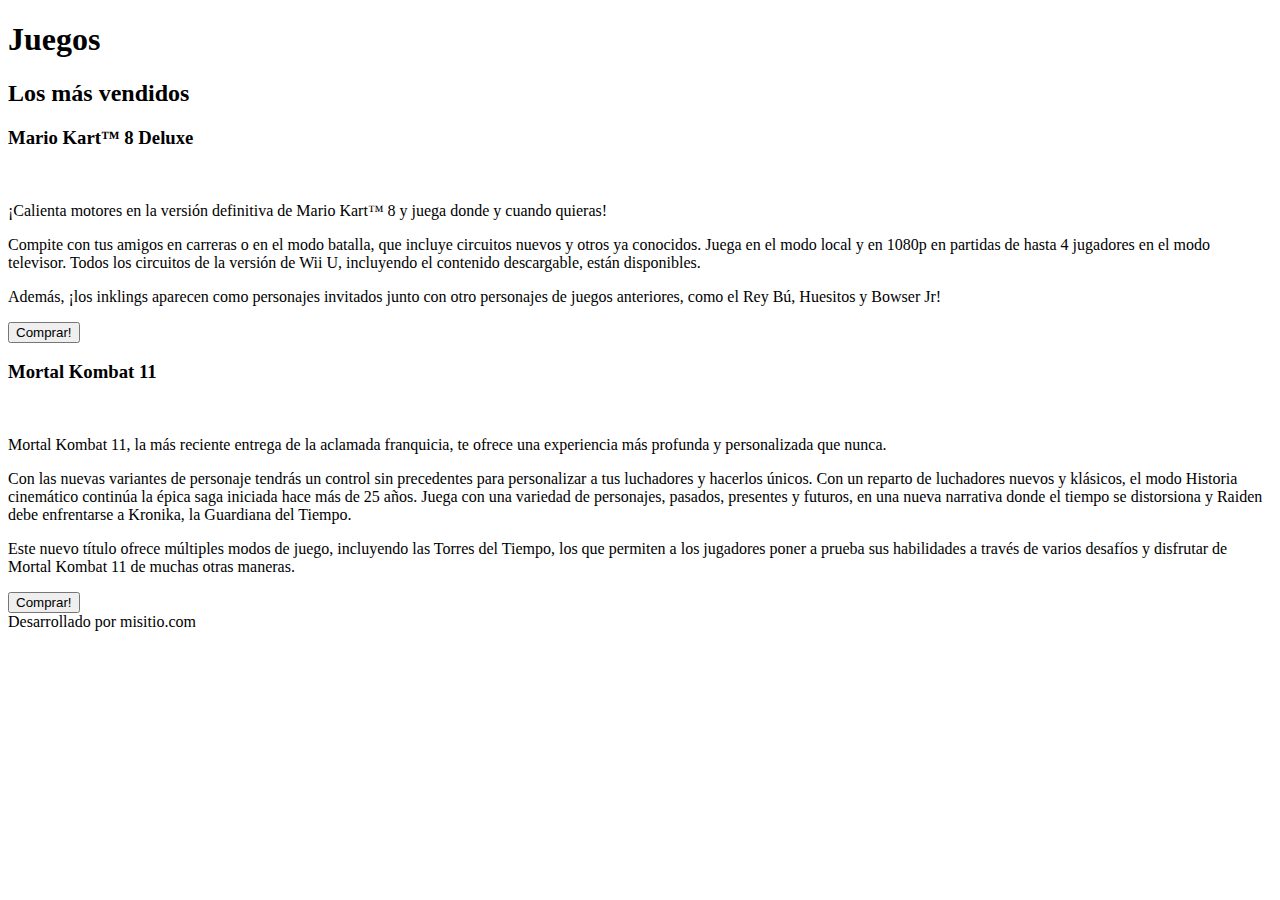
==== index.html @ 279a80ff "Commit inicial" ====
<!DOCTYPE html>
<html lang="en">
<head>
    <meta charset="UTF-8">
    <meta http-equiv="X-UA-Compatible" content="IE=edge">
    <meta name="viewport" content="width=device-width, initial-scale=1.0">
    <link rel="stylesheet" href="styles/style.css">
    <title>Document</title>
</head>
<body>
    <nav>
        <h1>Juegos</h1>
    </nav>
    
    <article>    
        <h2>Los más vendidos</h2>
        
        <section>
            <div>
                <span class="spanH3"><h3>Mario Kart™ 8 Deluxe</h3></span>
            </div>
            <img src="img/mario-kart-8-deluxe.jpg" alt="">
            <p>¡Calienta motores en la versión definitiva de Mario Kart™ 8 y juega donde y cuando quieras!</p>
            <p>Compite con tus amigos en carreras o en el modo batalla, que incluye circuitos nuevos y otros ya conocidos.
                Juega en el modo local y en 1080p en partidas de hasta 4 jugadores en el modo televisor.
                Todos los circuitos de la versión de Wii U, incluyendo el contenido descargable, están disponibles.</p>
            <p>Además, ¡los inklings aparecen como personajes invitados junto con otro personajes de juegos anteriores,
                como el Rey Bú, Huesitos y Bowser Jr!</p>
            <button>Comprar!</button>
        </section>
        <section>
            <div>
                <span class="spanH3"><h3>Mortal Kombat 11</h3></span>
            </div>
            <img src="img/mortal-kombat-11.jpg" alt="">
            <p>Mortal Kombat 11, la más reciente entrega de la aclamada franquicia,
                te ofrece una experiencia más profunda y personalizada que nunca.</p>
            <p>
                Con las nuevas variantes de personaje tendrás un control sin precedentes
                para personalizar a tus luchadores y hacerlos únicos.
                Con un reparto de luchadores nuevos y klásicos, el modo Historia cinemático
                continúa la épica saga iniciada hace más de 25 años.
                Juega con una variedad de personajes, pasados, presentes y futuros,
                en una nueva narrativa donde el tiempo se distorsiona y Raiden debe
                enfrentarse a Kronika, la Guardiana del Tiempo.
            </p>
            <p>
                Este nuevo título ofrece múltiples modos de juego, incluyendo las Torres del Tiempo,
                los que permiten a los jugadores poner a prueba sus habilidades a través de varios
                desafíos y disfrutar de Mortal Kombat 11 de muchas otras maneras.
            </p>
            <button> Comprar!</button>
        </section>
    </article>
    <footer>
        <span>Desarrollado por misitio.com</span>
    </footer>
</body>
</html>
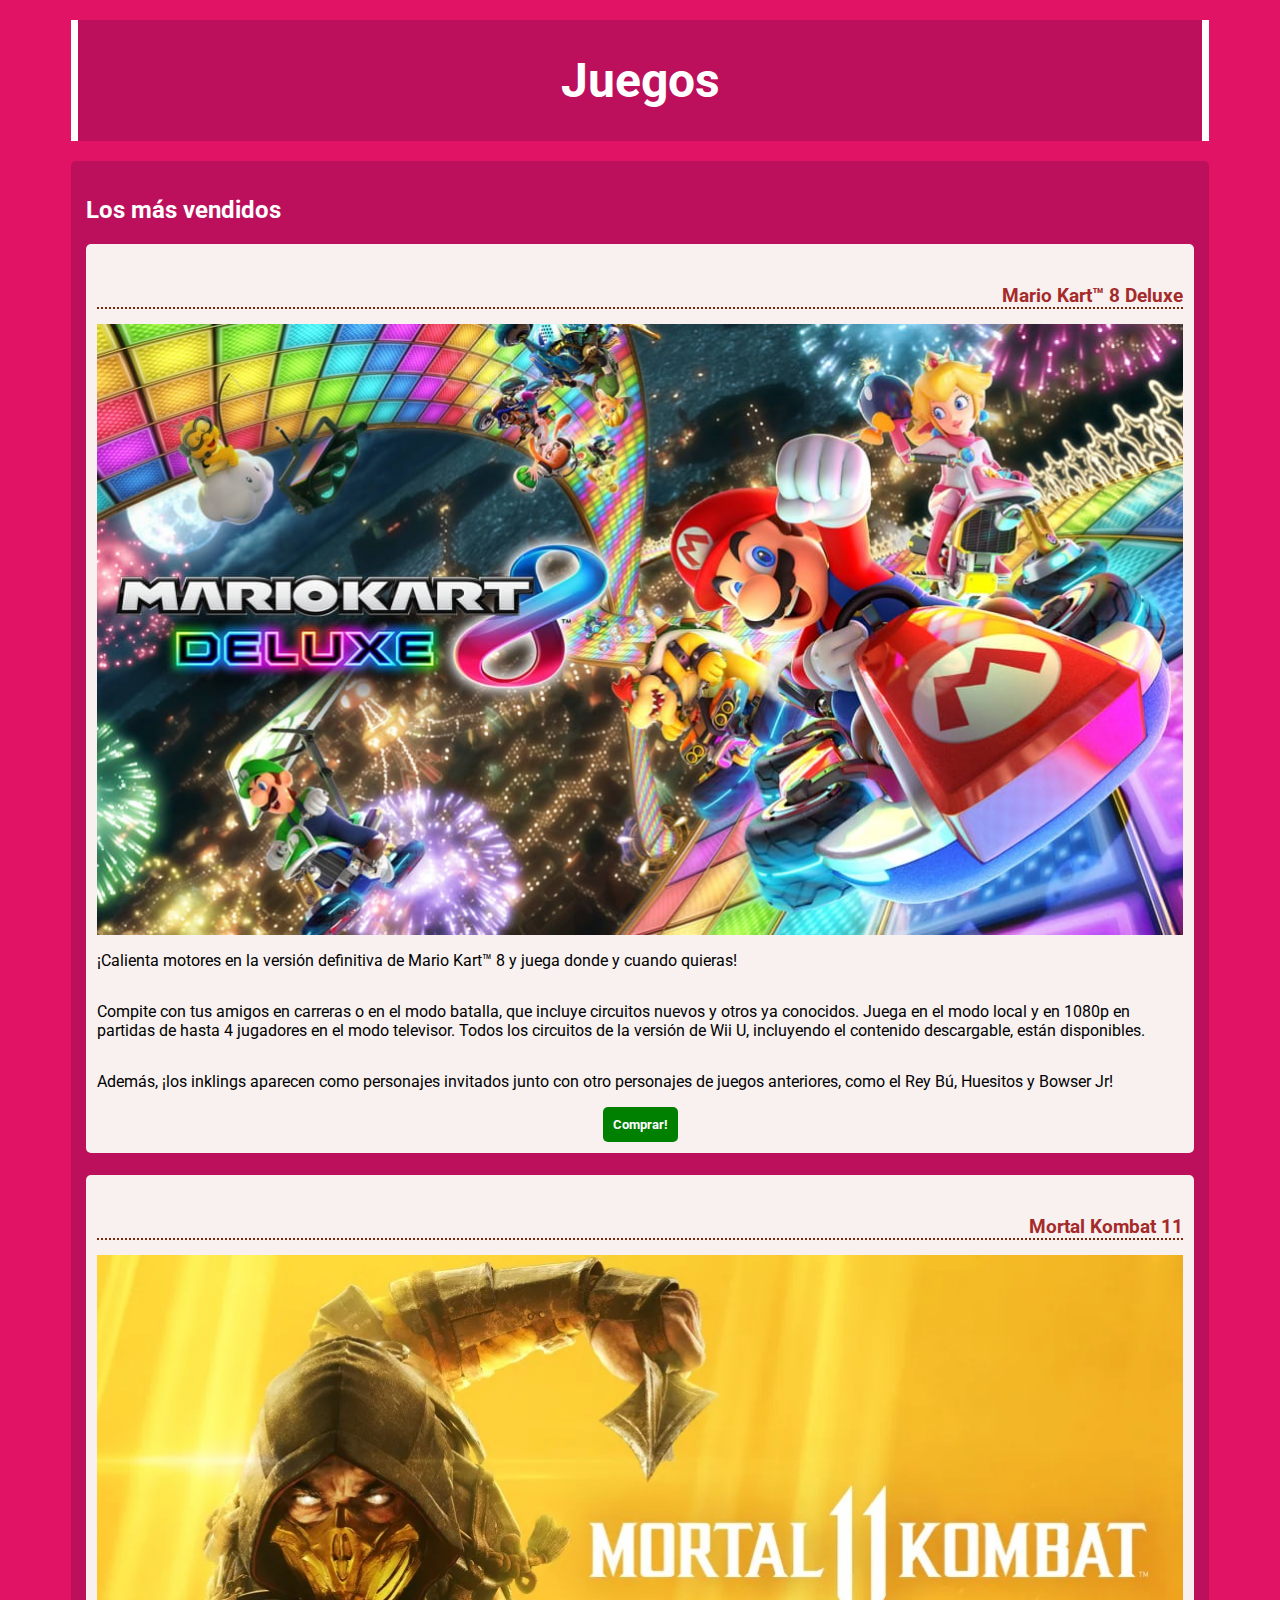
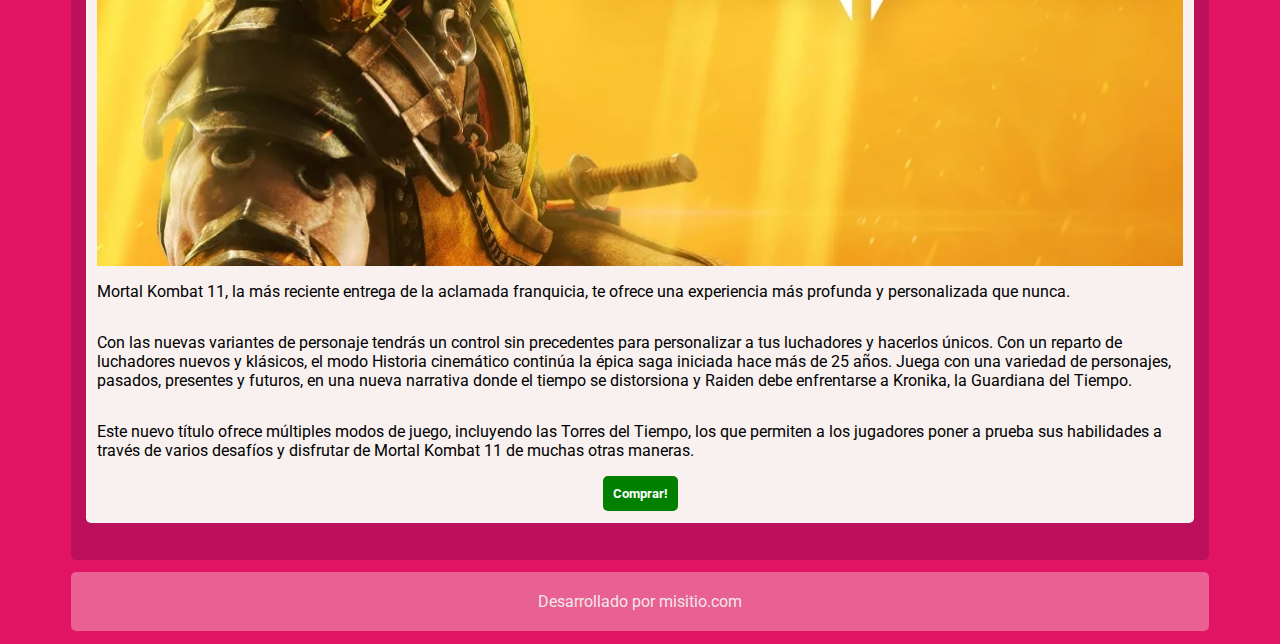
==== commit 3798025d: "Agrego imagenes mario2, 3 y 4 + estrella.png" ====
--- a/index.html
+++ b/index.html
@@ -1,11 +1,11 @@
 <!DOCTYPE html>
-<html lang="en">
+<html lang="es">
 <head>
     <meta charset="UTF-8">
     <meta http-equiv="X-UA-Compatible" content="IE=edge">
     <meta name="viewport" content="width=device-width, initial-scale=1.0">
     <link rel="stylesheet" href="styles/style.css">
-    <title>Document</title>
+    <title>Juegos</title>
 </head>
 <body>
     <nav>
@@ -14,7 +14,6 @@
     
     <article>    
         <h2>Los más vendidos</h2>
-        
         <section>
             <div>
                 <span class="spanH3"><h3>Mario Kart™ 8 Deluxe</h3></span>
@@ -26,7 +25,7 @@
                 Todos los circuitos de la versión de Wii U, incluyendo el contenido descargable, están disponibles.</p>
             <p>Además, ¡los inklings aparecen como personajes invitados junto con otro personajes de juegos anteriores,
                 como el Rey Bú, Huesitos y Bowser Jr!</p>
-            <button>Comprar!</button>
+            <button class="botonSection"><a href="marioKart.html">Comprar!</a></button>
         </section>
         <section>
             <div>
@@ -49,7 +48,7 @@
                 los que permiten a los jugadores poner a prueba sus habilidades a través de varios
                 desafíos y disfrutar de Mortal Kombat 11 de muchas otras maneras.
             </p>
-            <button> Comprar!</button>
+            <button class="botonSection"><a href="">Comprar!</a></button>
         </section>
     </article>
     <footer>
--- a/styles/style.css
+++ b/styles/style.css
@@ -0,0 +1,138 @@
+@import url('https://fonts.googleapis.com/css2?family=Asap+Condensed:wght@400;700&family=MuseoModerno&family=Roboto:wght@400;700;900&display=swap');
+
+*{
+    font-family: roboto, arial;
+}
+
+body {
+    background-color: #e11364;
+}
+
+nav{
+    margin-top: 20px;
+    margin-left: 5%;
+    margin-right: 5%;
+    background-color: #bc105c;
+    display:flex;
+    justify-content: center;
+    border-left: 7px solid white;
+    border-right: 7px solid white;
+}
+
+article{
+    color:white;
+    background-color: #bc105c;
+    margin-top: 20px;
+    margin-left: 5%;
+    margin-right: 5%;
+    padding: 15px 15px;
+    border-radius: 5px;
+}
+
+section{
+    border-radius: 5px;
+    background-color: rgb(248, 241, 240);
+    padding:1%;
+    color:black;
+    display:flex;
+    flex-direction: column;
+    margin-bottom: 2%;
+}
+section>div{
+    margin-top: 15px;
+    padding-bottom:15px;
+    padding-top: 15px;
+}
+
+.spanH3{
+    display: flex;
+    flex-direction: row-reverse;
+    width: 100%;
+    border-bottom: 2px dotted #7D270B;
+    margin:0px;
+    padding: 0px;
+}
+
+.spanH3>h3{
+    margin:0px;
+    padding: 0px;
+    align-self: flex-end;
+    color:brown;
+}
+
+.botonSection {
+    background-color: green;
+    align-self: center;
+    padding: 10px;
+    box-shadow: none;
+    border-style: none;
+    border-radius: 5px;
+}
+
+.botonSection>a{
+    color:white;
+    font-weight: bold;
+    text-decoration: none;
+}
+
+section>button:hover{
+    background-color:#e96093;
+}
+
+h1{
+    color:white;
+    font-weight: bold;
+    font-size: 48px;
+}
+
+footer {
+    color:rgb(241, 231, 231);
+    margin-bottom: 1%;
+    margin-top: 1%;
+    margin-left: 5%;
+    margin-right: 5%;
+    display:flex;
+    background-color:#e96093;
+    justify-content: center;
+    padding: 20px 0px;
+    border-radius: 5px;
+}
+
+.marioImg{
+    width: 75%;
+    align-self: center;
+    border-radius: 75px;
+}
+
+.marioP {
+    align-self: center;
+}
+
+.tituloMario{
+    color:white;
+    font-weight: bold;
+    font-size: 48px;
+    text-decoration: none;
+}
+
+.marioImg3{
+    margin-bottom: 5px;
+    margin-top: 5px;
+    clip-path: polygon(25% 0%, 75% 0%, 100% 50%, 75% 100%, 25% 100%, 0% 50%);
+}
+
+.marioImg4{
+    clip-path: polygon(0% 0%, 75% 0%, 100% 50%, 75% 100%, 0% 100%);
+    height: 55vh;
+    width: 55%;
+    margin-bottom: 5px;
+    margin-top: 5px;
+    align-self: center;
+    border-radius: 10px;
+}
+
+.marioUl{
+    list-style-image: url(/img/estrellitaMarioV2.png);
+    margin:20px;
+    padding-left: 100px;
+}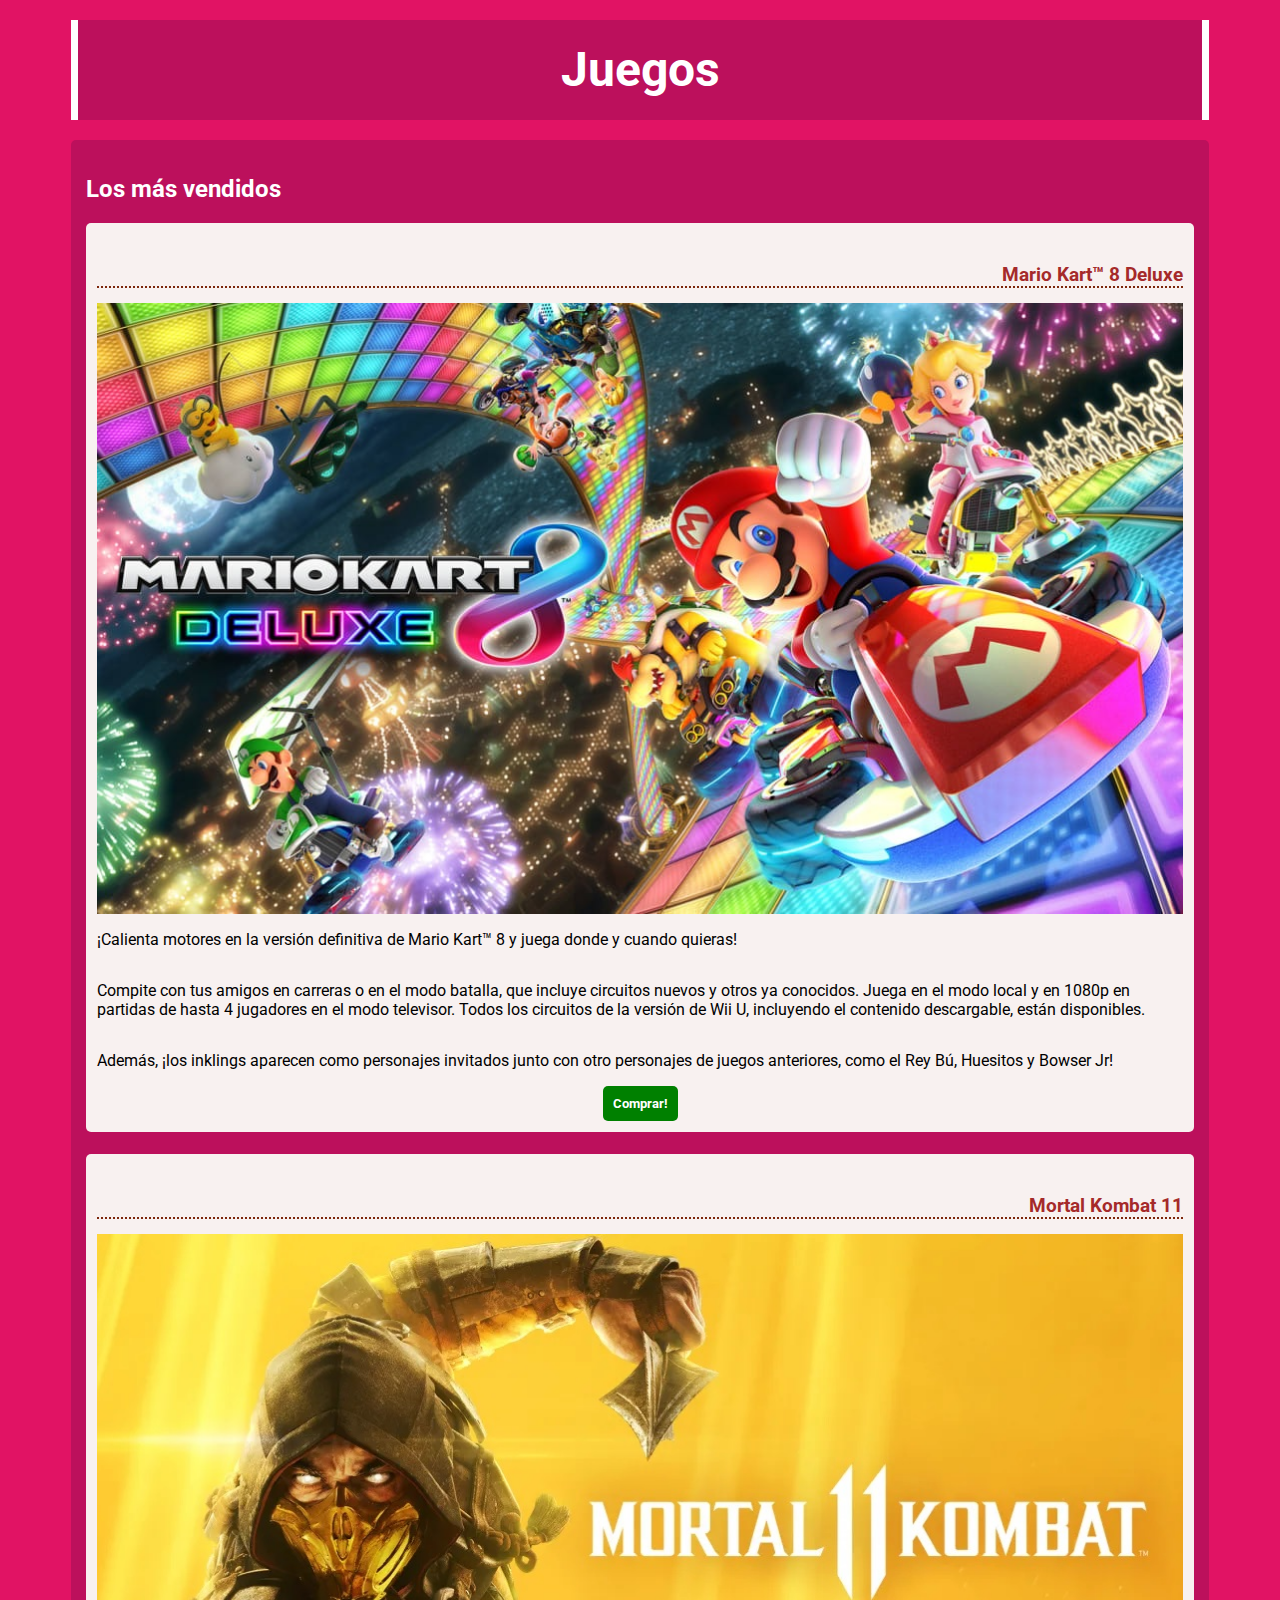
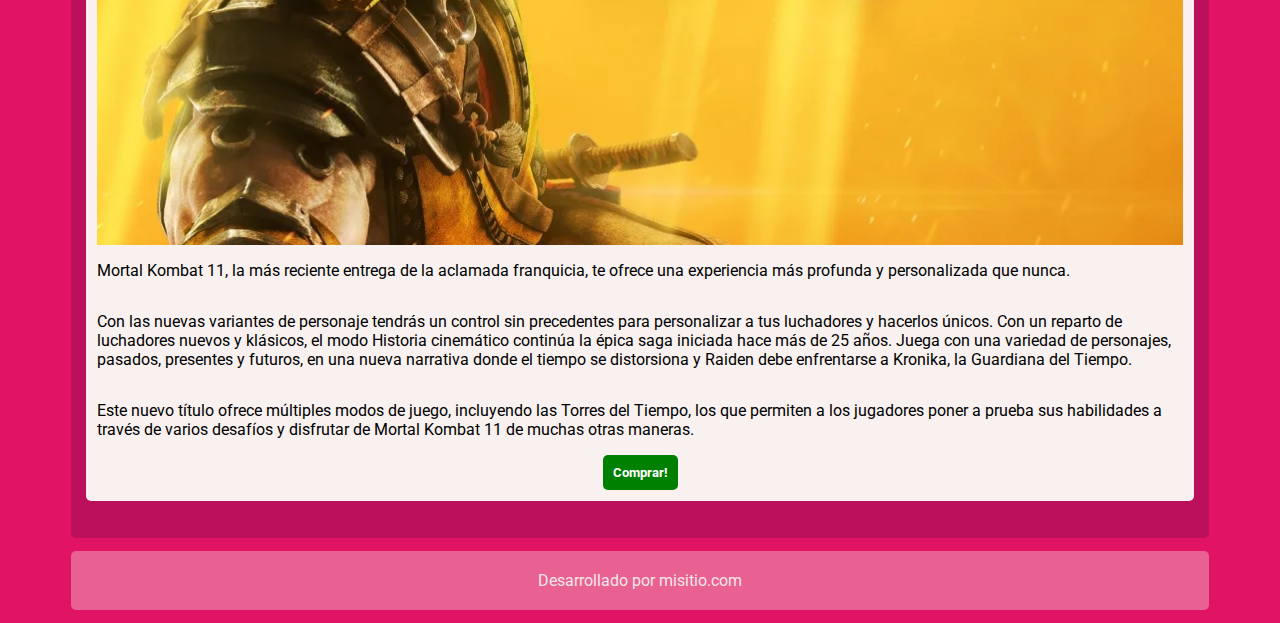
==== commit 17c31b93: "Renombrando clases en index.html" ====
--- a/index.html
+++ b/index.html
@@ -4,12 +4,13 @@
     <meta charset="UTF-8">
     <meta http-equiv="X-UA-Compatible" content="IE=edge">
     <meta name="viewport" content="width=device-width, initial-scale=1.0">
-    <link rel="stylesheet" href="styles/style.css">
-    <title>Juegos</title>
+    <link rel="stylesheet" href="styles/estilos-1.css">
+    <!-- <link rel="stylesheet" href="styles/estilos-2.css"> -->
+    <title>Miqueas Gimenez - Alex Astudillo - Juegos</title>
 </head>
 <body>
     <nav>
-        <h1>Juegos</h1>
+        <h1><a href="index.html">Juegos</a></h1>
     </nav>
     
     <article>    
@@ -48,9 +49,10 @@
                 los que permiten a los jugadores poner a prueba sus habilidades a través de varios
                 desafíos y disfrutar de Mortal Kombat 11 de muchas otras maneras.
             </p>
-            <button class="botonSection"><a href="">Comprar!</a></button>
+            <button class="botonSection"><a href="mortalKombat.html">Comprar!</a></button>
         </section>
     </article>
+    
     <footer>
         <span>Desarrollado por misitio.com</span>
     </footer>
--- a/styles/estilos-1.css
+++ b/styles/estilos-1.css
@@ -0,0 +1,122 @@
+@import url('https://fonts.googleapis.com/css2?family=Asap+Condensed:wght@400;700&family=MuseoModerno&family=Roboto:wght@400;700;900&display=swap');
+
+*{
+    font-family: roboto, arial;
+}
+
+body {
+    background-color: #e11364;
+}
+
+nav{
+    margin-top: 20px;
+    margin-left: 5%;
+    margin-right: 5%;
+    background-color: #bc105c;
+    display:flex;
+    justify-content: center;
+    border-left: 7px solid white;
+    border-right: 7px solid white;
+}
+
+article{
+    color:white;
+    background-color: #bc105c;
+    margin-top: 20px;
+    margin-left: 5%;
+    margin-right: 5%;
+    padding: 15px 15px;
+    border-radius: 5px;
+}
+
+section{
+    border-radius: 5px;
+    background-color: rgb(248, 241, 240);
+    padding:1%;
+    color:black;
+    display:flex;
+    flex-direction: column;
+    margin-bottom: 2%;
+}
+section>div{
+    margin-top: 15px;
+    padding-bottom:15px;
+    padding-top: 15px;
+}
+
+.spanH3{
+    display: flex;
+    flex-direction: row-reverse;
+    width: 100%;
+    border-bottom: 2px dotted #7D270B;
+    margin:0px;
+    padding: 0px;
+}
+
+.spanH3>h3{
+    margin:0px;
+    padding: 0px;
+    align-self: flex-end;
+    color:brown;
+}
+
+.botonSection {
+    background-color: green;
+    align-self: center;
+    padding: 10px;
+    box-shadow: none;
+    border-style: none;
+    border-radius: 5px;
+}
+
+.botonSection>a{
+    color:white;
+    font-weight: bold;
+    text-decoration: none;
+}
+
+section>button:hover{
+    background-color:#e96093;
+}
+
+h1>a{
+    text-decoration: none;
+    color:white;
+    font-weight: bold;
+    font-size: 48px;
+}
+
+footer {
+    color:rgb(241, 231, 231);
+    margin-bottom: 1%;
+    margin-top: 1%;
+    margin-left: 5%;
+    margin-right: 5%;
+    display:flex;
+    background-color:#e96093;
+    justify-content: center;
+    padding: 20px 0px;
+    border-radius: 5px;
+}
+
+.marioImg{
+    width: 75%;
+    align-self: center;
+    border-radius: 75px;
+}
+
+.marioP {
+    align-self: center;
+}
+
+.marioUl{
+    list-style-image: url(/img/estrellitaMarioV2.png);
+    margin:20px;
+    padding-left: 100px;
+}
+
+.mortalUl{
+    list-style-image: url(/img/logoMortal-2.png);
+    margin:20px;
+    padding-left: 100px;
+}
